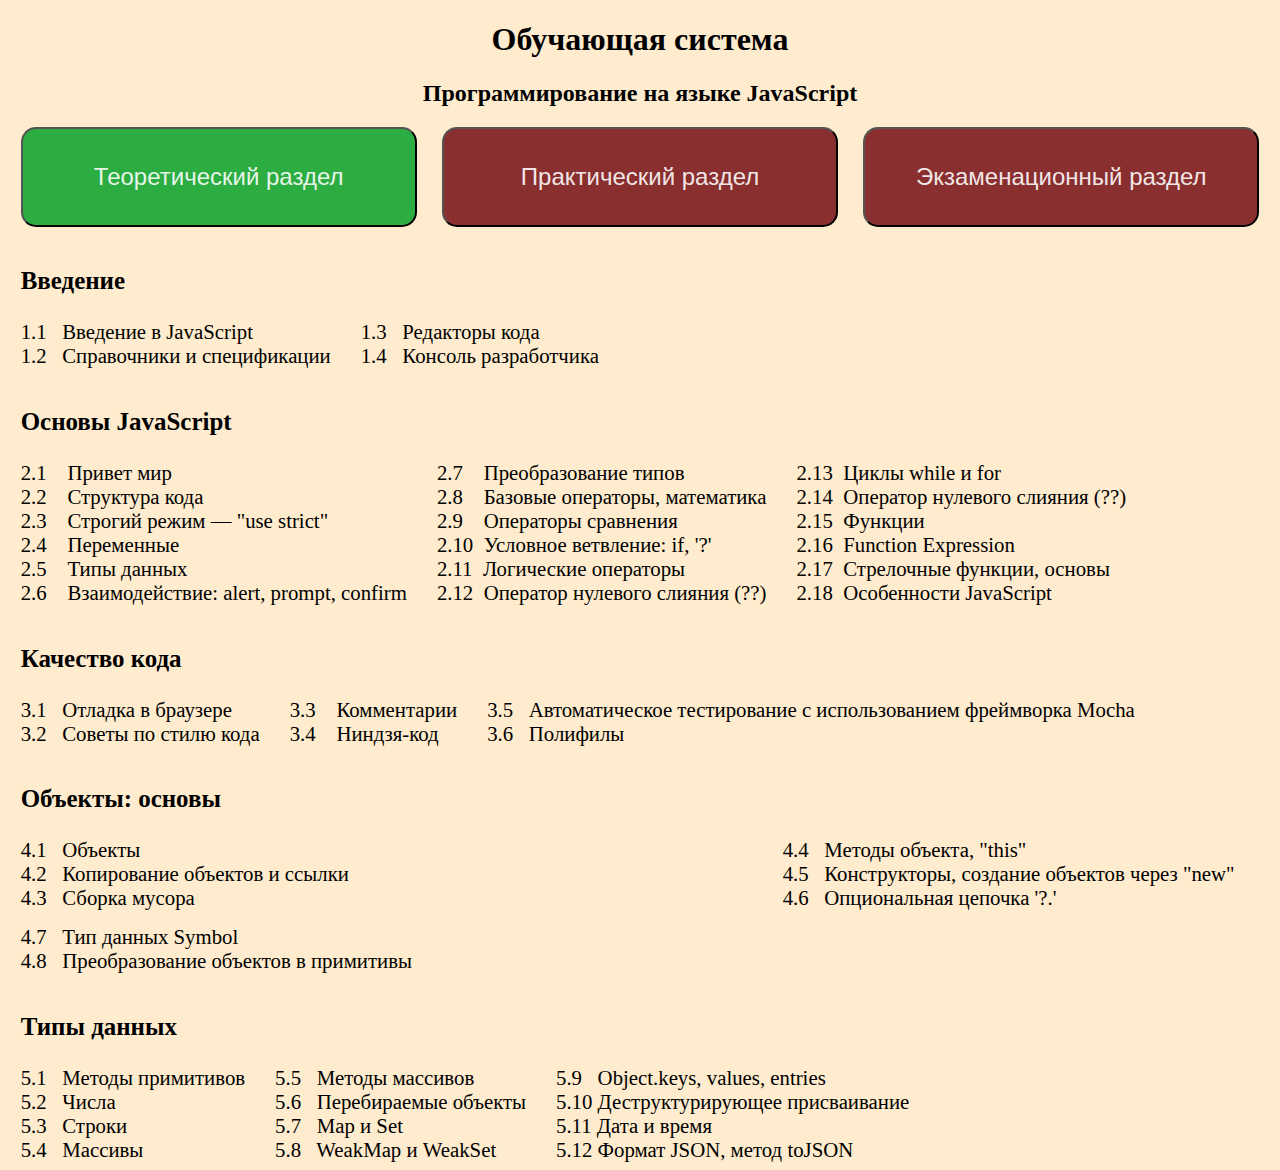
==== index.html @ 5aa85c7f "Add files via upload" ====
<!DOCTYPE html>

<!-- Русский язык -->
<html lang="ru">

<head>
    <meta charset="UTF-8">
    <meta http-equiv="X-UA-Compatible" content="IE=edge">
    <meta name="viewport" content="width=device-width, initial-scale=1.0">

    <!-- Заголовок наверху вкладки -->
    <title>Главная</title>

    <!-- Подключение css стилей для главной страницы -->
    <link rel="stylesheet" href="styles/forindex.css">
    <link rel="stylesheet" href="styles/forteory.css">

    <script type="text/javascript" src="http://ajax.googleapis.com/ajax/libs/jquery/1.9.1/jquery.min.js"></script>
<script type="text/javascript" src="js/jQuizler.js"></script>

<!-- <link rel="stylesheet" href="css/bootstrap/css/bootstrap.min.css" />
<link rel="stylesheet" href="css/jQuizler.css" /> -->

<script type="text/javascript">
var questions = [
    {
        type: "choose",
        question: "<h3>Какой метод позволяет изменять порядок элементов массива на противоположный:</h3>",
        answers: [
            "reverse() +",
            " join()",
            "sort()"
        ],
        correct: [1]
    },
    {
        type: "choose",
        question: "<h3>Вопрос 2</h3>",
        answers: [
            "Ответ 1",
            "Ответ 2",
            "Ответ 3"
        ],
        correct: [2]
    },
    {
        type: "choose",
        question: "<h3>Вопрос 3</h3>",
        answers: [
            "Ответ 1",
            "Ответ 2",
            "Ответ 3"
        ],
        correct: [3]
    }
];

$("document").ready(function(){
    $("#jQuizler").jQuizler(questions);
});

</script>
</head>
<body>

    <div class="zagol">
        <h1>Обучающая система</h1>
        <h2>Программирование на языке JavaScript</h2>
    </div>

    <div class="buttons">
        <button class="teory" onmousedown="viewTeory()">Теоретический раздел</button>
    
        <button class="practice" onmousedown="viewPractice()">Практический раздел</button>
    
        <button class="exam" onmousedown="viewExam()">Экзаменационный раздел</button>
    </div>

    <div id="hiddenteory">
            
        <div class="blokvvedenie">
            <!-- Первый столбец -->
            <div>
                <div>
                    <p>Введение</p>
                    1.1 &nbsp; Введение в JavaScript
                </div>
        
                <div>
                    1.2 &nbsp; Справочники и спецификации
                </div>
            </div>
        
            <!-- Второй столбец -->
            <div>
                <div>
                    1.3 &nbsp; Редакторы кода
                </div>
        
                <div>
                    1.4 &nbsp; Консоль разработчика
                </div>
            </div>
        </div>
       

        <div class="osnovi">

            <div class="blokosnovi">
                <!-- Первый столбец -->
                <div>
                    <div>
                        <p>Основы JavaScript</p>
                        <a href="teory/21hello.html"> 2.1 &nbsp;&nbsp; Привет мир </a>
                    </div>
            
                    <div>
                        2.2 &nbsp;&nbsp; Структура кода
                    </div>
            
                    <div>
                        2.3 &nbsp;&nbsp; Строгий режим — "use strict"
                    </div>
            
                    <div>
                        2.4 &nbsp;&nbsp; Переменные
                    </div>
            
                    <div>
                        2.5 &nbsp;&nbsp; Типы данных
                    </div>
            
                    <div>
                        2.6 &nbsp;&nbsp; Взаимодействие: alert, prompt, confirm
                    </div>
                
                </div>
            
                <!-- Второй столбец -->
                <div>
                    <div>
                        2.7 &nbsp;&nbsp; Преобразование типов
                    </div>
            
                    <div>
                        2.8 &nbsp;&nbsp; Базовые операторы, математика
                    </div>
            
                    <div>
                        2.9 &nbsp;&nbsp; Операторы сравнения
                    </div>
            
                    <div>
                        2.10 &nbsp;Условное ветвление: if, '?'
                    </div>
            
                    <div>
                        2.11 &nbsp;Логические операторы
                    </div>
            
                    <div>
                        2.12 &nbsp;Оператор нулевого слияния (??)
                    </div>
                </div>

                <!-- Третий столбец -->
                <div>
                    <div>
                        2.13 &nbsp;Циклы while и for
                    </div>
        
                    <div>
                        2.14 &nbsp;Оператор нулевого слияния (??)
                    </div>
            
                    <div>
                        2.15 &nbsp;Функции
                    </div>
        
                    <div>
                        2.16 &nbsp;Function Expression
                    </div>
        
                    <div>
                        2.17 &nbsp;Стрелочные функции, основы
                    </div>
        
                    <div>
                        2.18 &nbsp;Особенности JavaScript
                    </div>
                </div>
            </div>
        </div>
        
        <div class="kachestvo">

            <div class="blokkachestvo">
                <!-- Первый столбец -->
                <div>
                    <div>
                        <p>Качество кода</p>
                        3.1 &nbsp; Отладка в браузере
                    </div>
            
                    <div>
                        3.2 &nbsp; Советы по стилю кода
                    </div>
                
                </div>
            
                <!-- Второй столбец -->
                <div>
                    <div>
                        3.3 &nbsp;&nbsp; Комментарии
                    </div>
            
                    <div>
                        3.4 &nbsp;&nbsp; Ниндзя-код
                    </div>
                </div>

                <!-- Третий столбец -->
                <div>
                    <div>
                        3.5 &nbsp; Автоматическое тестирование c использованием фреймворка Mocha
                    </div>
        
                    <div>
                        3.6 &nbsp; Полифилы
                    </div>
                </div>
            </div>   
        </div>


        <div class="objects">

            <div class="blokobjects">
                <!-- Первый столбец -->
                <div>
                    <div>
                        <p>Объекты: основы</p>
                        4.1 &nbsp; Объекты
                    </div>
            
                    <div>
                        4.2 &nbsp; Копирование объектов и ссылки
                    </div>

                    <div>
                        4.3 &nbsp; Сборка мусора
                    </div>
                
                </div>
            
                <!-- Второй столбец -->
                <div>
                    <div>
                        4.4 &nbsp; Методы объекта, "this"
                    </div>
            
                    <div>
                        4.5 &nbsp; Конструкторы, создание объектов через "new"
                    </div>

                    <div>
                        4.6 &nbsp; Опциональная цепочка '?.'
                    </div>

                </div>

                <!-- Третий столбец -->
                <div>
                    <div>
                        4.7 &nbsp; Тип данных Symbol
                    </div>
        
                    <div>
                        4.8 &nbsp; Преобразование объектов в примитивы
                    </div>
                </div>
            </div>   
        </div>

        <div class="types">

            <div class="bloktypes">
                <!-- Первый столбец -->
                <div>
                    <div>
                        <p>Типы данных</p>
                        5.1 &nbsp; Методы примитивов
                    </div>
            
                    <div>
                        5.2 &nbsp; Числа
                    </div>

                    <div>
                        5.3 &nbsp; Строки
                    </div>
                    
                    <div>
                        5.4 &nbsp; Массивы
                    </div>
                </div>
            
                <!-- Второй столбец -->
                <div>
                    <div>
                        5.5 &nbsp; Методы массивов
                    </div>
            
                    <div>
                        5.6 &nbsp; Перебираемые объекты
                    </div>

                    <div>
                        5.7 &nbsp; Map и Set
                    </div>

                    <div>
                        5.8 &nbsp; WeakMap и WeakSet
                    </div>

                </div>

                <!-- Третий столбец -->
                <div>
                    <div>
                        5.9 &nbsp; Object.keys, values, entries
                    </div>
        
                    <div>
                        5.10&nbsp;Деструктурирующее присваивание
                    </div>

                    <div>
                        5.11&nbsp;Дата и время
                    </div>

                    <div>
                        5.12&nbsp;Формат JSON, метод toJSON
                    </div>
                </div>
            </div>   
        </div>

    </div>

    <div id="hiddenpractice">
        <div class="blokvvedenie">
            <!-- Первый столбец -->
            <div>
                <div>
                    <p>Введение</p>
                    1.1 &nbsp; Введение в JavaScript
                </div>
        
                <div>
                    1.2 &nbsp; Справочники и спецификации
                </div>
            </div>
        
            <!-- Второй столбец -->
            <div>
                <div>
                    1.3 &nbsp; Редакторы кода
                </div>
        
                <div>
                    1.4 &nbsp; Консоль разработчика
                </div>
            </div>
        </div>
       

        <div class="osnovi">

            <div class="blokosnovi">
                <!-- Первый столбец -->
                <div>
                    <div>
                        <p>Основы JavaScript</p>
                        2.1 &nbsp;&nbsp; Привет мир
                    </div>
            
                    <div>
                        2.2 &nbsp;&nbsp; Структура кода
                    </div>
            
                    <div>
                        2.3 &nbsp;&nbsp; Строгий режим — "use strict"
                    </div>
            
                    <div>
                        2.4 &nbsp;&nbsp; Переменные
                    </div>
            
                    <div>
                        2.5 &nbsp;&nbsp; Типы данных
                    </div>
            
                    <div>
                        2.6 &nbsp;&nbsp; Взаимодействие: alert, prompt, confirm
                    </div>
                
                </div>
            
                <!-- Второй столбец -->
                <div>
                    <div>
                        2.7 &nbsp;&nbsp; Преобразование типов
                    </div>
            
                    <div>
                        2.8 &nbsp;&nbsp; Базовые операторы, математика
                    </div>
            
                    <div>
                        2.9 &nbsp;&nbsp; Операторы сравнения
                    </div>
            
                    <div>
                        2.10 &nbsp;Условное ветвление: if, '?'
                    </div>
            
                    <div>
                        2.11 &nbsp;Логические операторы
                    </div>
            
                    <div>
                        2.12 &nbsp;Оператор нулевого слияния (??)
                    </div>
                </div>

                <!-- Третий столбец -->
                <div>
                    <div>
                        2.13 &nbsp;Циклы while и for
                    </div>
        
                    <div>
                        2.14 &nbsp;Оператор нулевого слияния (??)
                    </div>
            
                    <div>
                        2.15 &nbsp;Функции
                    </div>
        
                    <div>
                        2.16 &nbsp;Function Expression
                    </div>
        
                    <div>
                        2.17 &nbsp;Стрелочные функции, основы
                    </div>
        
                    <div>
                        2.18 &nbsp;Особенности JavaScript
                    </div>
                </div>
            </div>
        </div>
        
        <div class="kachestvo">

            <div class="blokkachestvo">
                <!-- Первый столбец -->
                <div>
                    <div>
                        <p>Качество кода</p>
                        3.1 &nbsp; Отладка в браузере
                    </div>
            
                    <div>
                        3.2 &nbsp; Советы по стилю кода
                    </div>
                
                </div>
            
                <!-- Второй столбец -->
                <div>
                    <div>
                        3.3 &nbsp;&nbsp; Комментарии
                    </div>
            
                    <div>
                        3.4 &nbsp;&nbsp; Ниндзя-код
                    </div>
                </div>

                <!-- Третий столбец -->
                <div>
                    <div>
                        3.5 &nbsp; Автоматическое тестирование c использованием фреймворка Mocha
                    </div>
        
                    <div>
                        3.6 &nbsp; Полифилы
                    </div>
                </div>
            </div>   
        </div>


        <div class="objects">

            <div class="blokobjects">
                <!-- Первый столбец -->
                <div>
                    <div>
                        <p>Объекты: основы</p>
                        4.1 &nbsp; Объекты
                    </div>
            
                    <div>
                        4.2 &nbsp; Копирование объектов и ссылки
                    </div>

                    <div>
                        4.3 &nbsp; Сборка мусора
                    </div>
                
                </div>
            
                <!-- Второй столбец -->
                <div>
                    <div>
                        4.4 &nbsp; Методы объекта, "this"
                    </div>
            
                    <div>
                        4.5 &nbsp; Конструкторы, создание объектов через "new"
                    </div>

                    <div>
                        4.6 &nbsp; Опциональная цепочка '?.'
                    </div>

                </div>

                <!-- Третий столбец -->
                <div>
                    <div>
                        4.7 &nbsp; Тип данных Symbol
                    </div>
        
                    <div>
                        4.8 &nbsp; Преобразование объектов в примитивы
                    </div>
                </div>
            </div>   
        </div>


        <div class="types">

            <div class="bloktypes">
                <!-- Первый столбец -->
                <div>
                    <div>
                        <p>Типы данных</p>
                        5.1 &nbsp; Методы примитивов
                    </div>
            
                    <div>
                        5.2 &nbsp; Числа
                    </div>

                    <div>
                        5.3 &nbsp; Строки
                    </div>
                    
                    <div>
                        5.4 &nbsp; Массивы
                    </div>
                </div>
            
                <!-- Второй столбец -->
                <div>
                    <div>
                        5.5 &nbsp; Методы массивов
                    </div>
            
                    <div>
                        5.6 &nbsp; Перебираемые объекты
                    </div>

                    <div>
                        5.7 &nbsp; Map и Set
                    </div>

                    <div>
                        5.8 &nbsp; WeakMap и WeakSet
                    </div>

                </div>

                <!-- Третий столбец -->
                <div>
                    <div>
                        5.9 &nbsp;Object.keys, values, entries
                    </div>
        
                    <div>
                        5.10 &nbsp;Деструктурирующее присваивание
                    </div>

                    <div>
                        5.11 &nbsp;Дата и время
                    </div>

                    <div>
                        5.12 &nbsp;Формат JSON, метод toJSON
                    </div>
                </div>
            </div>   
        </div>

    </div>

    <div id="hiddenexam">
        <div id="jQuizler" class="main-quiz-holder">
            <h3>Тест</h3>
            <button class="btn btn-large">Старт</button>
        </div>
    </div>

    <script src="scripts/forindex.js"></script>
</body>
</html>
---- styles/forindex.css ----
body {
    background-color: blanchedalmond;
}

.zagol {
    text-align: center;
}

.buttons {
 
    /* Ширина */
    width: 100%;

    /* background-color: aquamarine; */
    display: flex;
    justify-content: center;
}

.teory {
    background-color: rgb(44, 173, 66);
}

div>button {
    border-radius: 15px;
    height: 100px;
    margin-left: 1%;
    margin-right: 1%;
    color: rgba(255, 255, 255, 0.9);
    background-color: rgb(138, 47, 47);
    width: 33%;
    font-size: 150%;

    white-space:normal !important;
    word-wrap:break-word;
}

div>button:focus {
    background-color: rgb(44, 173, 66);
}


#hiddenteory {
    width: 98%;
    margin: auto;
    
    font-size: 130%;
    text-align: justify;
    
}

#hiddenpractice {
    display: none;
    width: 98%;
    margin: auto;
    
    background-color: blanchedalmond;
    font-size: 130%;
    text-align: justify;
}

#hiddenexam {
    display: none;
    width: 98%;
    margin: auto;
    
    background-color: blanchedalmond;
    font-size: 130%;
    text-align: justify;
}


span {
    margin-right: 20px;
    white-space:normal !important;
    word-wrap:break-word;
}


.blokvvedenie>div,
.blokosnovi>div,
.blokkachestvo>div,
.blokobjects>div,
.bloktypes>div {
    /* background-color: rgb(44, 173, 66); */
    display: inline-block;
    /* float: left; */
    margin-right: 2%;
    margin-top: 15px;
}

p{
    font-size: 120%;
    font-weight: 600;
}

a{
    color: #000000;
    text-decoration: none !important;
    border: none !important;
}
---- css/jQuizler.css ----
.main-quiz-holder {
        text-align: center;
    }

    .main-quiz-holder  .slide-container ul.answers {
        margin: 0px;
        list-style: none;
    }

    .main-quiz-holder .slide-container ul.answers li {
        cursor: pointer;
        padding: 6px 30px;
        margin: 10px 0;
        display: block;
        text-align: left;
    }

    .question {
        display: none;
    }

    .main-quiz-holder {
        margin: 0px auto;
        padding: 20px 0px;
        /*position: relative;
        background: #FCFCFC;*/
        border: 1px solid #dedede;
        /*box-shadow: 0 1px 5px #D9D9D9,inset 0 10px 20px #F1F1F1;
        border-radius: 10px 10px 10px 10px;*/
        width: 600px;
    }

    .main-quiz-holder .slide-container {
        margin: 0px auto;
        width: 500px;
    }

    .main-quiz-holder .question {
        padding-left: 5px;
        line-height: 1.3em;
    }

    .main-quiz-holder .notice {
        display: none;
        text-align: center;
        margin: 0px 0px 15px 0px;
    }

    .nav-container {
        margin: 15px 0px;
    }

    .progress {
        margin: 0px auto;
        width: 500px;
        height: 25px;
    }

    .nav-container button.btn-success {
        float: right;
    }

    .results button.btn-success, .results button.btn-danger {
        margin: 3px;
    }

    .results * {
        margin: 0px auto;
    }

    .progress {
        display: none;
    }
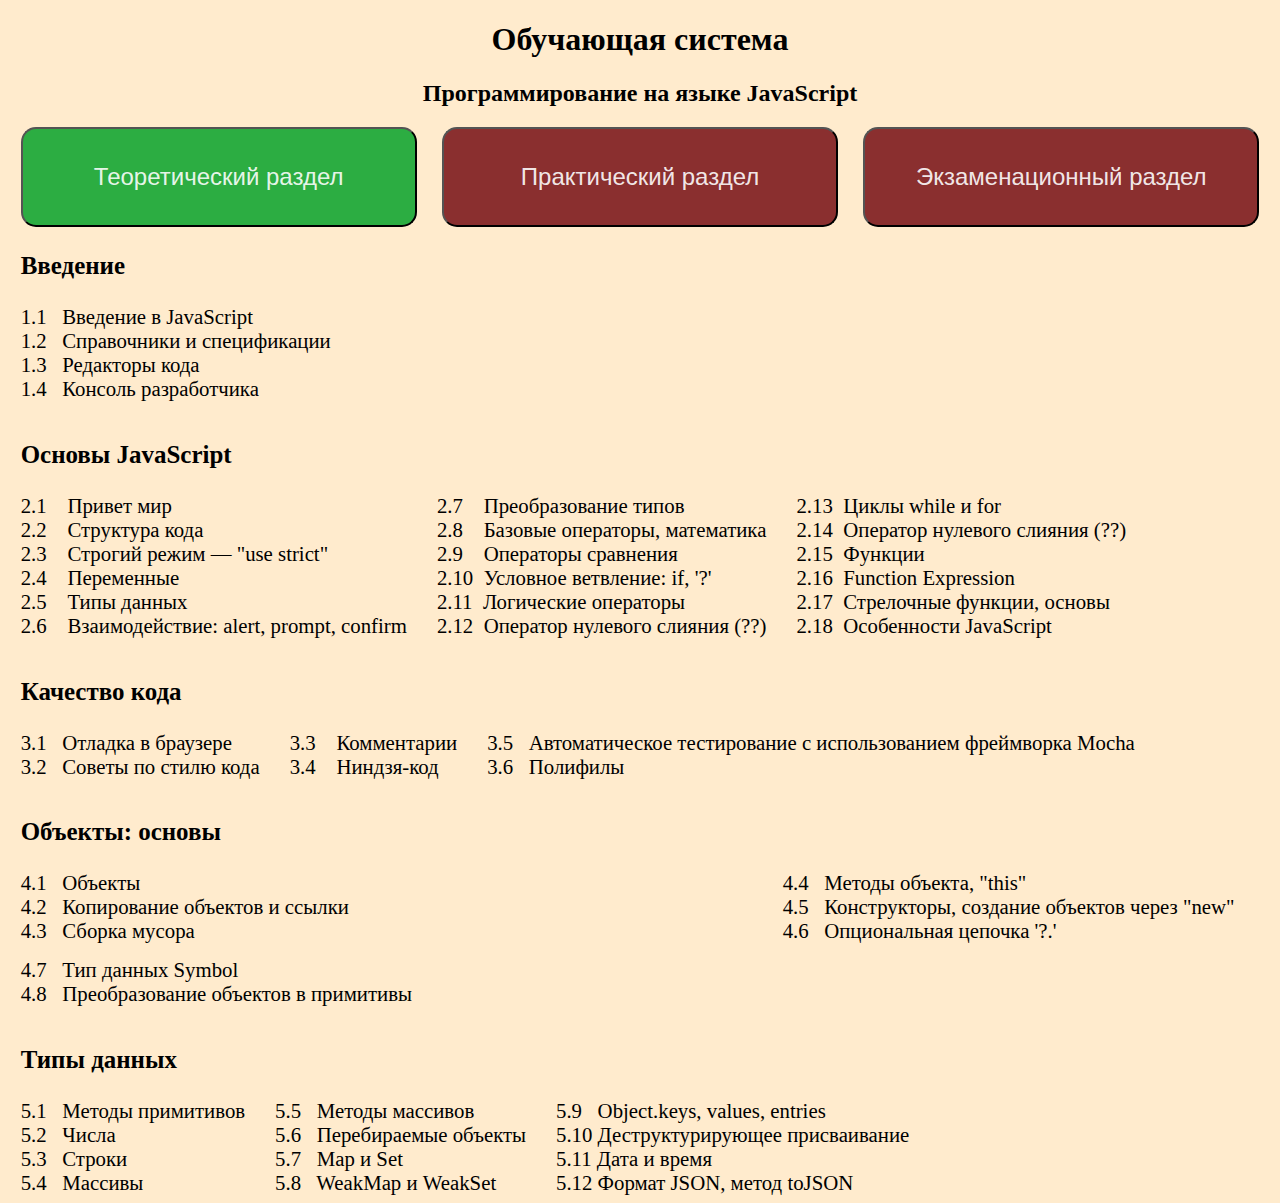
==== commit be6f961f: "Add files via upload" ====
--- a/index.html
+++ b/index.html
@@ -13,53 +13,6 @@
 
     <!-- Подключение css стилей для главной страницы -->
     <link rel="stylesheet" href="styles/forindex.css">
-    <link rel="stylesheet" href="styles/forteory.css">
-
-    <script type="text/javascript" src="http://ajax.googleapis.com/ajax/libs/jquery/1.9.1/jquery.min.js"></script>
-<script type="text/javascript" src="js/jQuizler.js"></script>
-
-<!-- <link rel="stylesheet" href="css/bootstrap/css/bootstrap.min.css" />
-<link rel="stylesheet" href="css/jQuizler.css" /> -->
-
-<script type="text/javascript">
-var questions = [
-    {
-        type: "choose",
-        question: "<h3>Какой метод позволяет изменять порядок элементов массива на противоположный:</h3>",
-        answers: [
-            "reverse() +",
-            " join()",
-            "sort()"
-        ],
-        correct: [1]
-    },
-    {
-        type: "choose",
-        question: "<h3>Вопрос 2</h3>",
-        answers: [
-            "Ответ 1",
-            "Ответ 2",
-            "Ответ 3"
-        ],
-        correct: [2]
-    },
-    {
-        type: "choose",
-        question: "<h3>Вопрос 3</h3>",
-        answers: [
-            "Ответ 1",
-            "Ответ 2",
-            "Ответ 3"
-        ],
-        correct: [3]
-    }
-];
-
-$("document").ready(function(){
-    $("#jQuizler").jQuizler(questions);
-});
-
-</script>
 </head>
 <body>
 
@@ -83,7 +36,10 @@
             <div>
                 <div>
                     <p>Введение</p>
-                    1.1 &nbsp; Введение в JavaScript
+                        1.1 &nbsp; 
+                        <a href="teory/11vvedenie.html">
+                            Введение в JavaScript
+                        </a>
                 </div>
         
                 <div>
@@ -111,7 +67,7 @@
                 <div>
                     <div>
                         <p>Основы JavaScript</p>
-                        <a href="teory/21hello.html"> 2.1 &nbsp;&nbsp; Привет мир </a>
+                        2.1 &nbsp;&nbsp; <a href="teory/21hello.html">Привет мир </a>
                     </div>
             
                     <div>
@@ -621,12 +577,280 @@
     </div>
 
     <div id="hiddenexam">
-        <div id="jQuizler" class="main-quiz-holder">
-            <h3>Тест</h3>
-            <button class="btn btn-large">Старт</button>
+        <div class="blokvvedenie">
+            <!-- Первый столбец -->
+            <div>
+                <div>
+                    <p>
+                        <a href="exam/1vvedenie.html">
+                            Введение
+                        </a>
+                    </p>
+                    1.1 &nbsp; Введение в JavaScript
+                </div>
+        
+                <div>
+                    1.2 &nbsp; Справочники и спецификации
+                </div>
+            </div>
+        
+            <!-- Второй столбец -->
+            <div>
+                <div>
+                    1.3 &nbsp; Редакторы кода
+                </div>
+        
+                <div>
+                    1.4 &nbsp; Консоль разработчика
+                </div>
+            </div>
+        </div>
+       
+
+        <div class="osnovi">
+
+            <div class="blokosnovi">
+                <!-- Первый столбец -->
+                <div>
+                    <div>
+                        <p> <a href="exam/2osnovi.html">Основы JavaScript</a></p>
+                        2.1 &nbsp;&nbsp; Привет мир </a>
+                    </div>
+            
+                    <div>
+                        2.2 &nbsp;&nbsp; Структура кода
+                    </div>
+            
+                    <div>
+                        2.3 &nbsp;&nbsp; Строгий режим — "use strict"
+                    </div>
+            
+                    <div>
+                        2.4 &nbsp;&nbsp; Переменные
+                    </div>
+            
+                    <div>
+                        2.5 &nbsp;&nbsp; Типы данных
+                    </div>
+            
+                    <div>
+                        2.6 &nbsp;&nbsp; Взаимодействие: alert, prompt, confirm
+                    </div>
+                
+                </div>
+            
+                <!-- Второй столбец -->
+                <div>
+                    <div>
+                        2.7 &nbsp;&nbsp; Преобразование типов
+                    </div>
+            
+                    <div>
+                        2.8 &nbsp;&nbsp; Базовые операторы, математика
+                    </div>
+            
+                    <div>
+                        2.9 &nbsp;&nbsp; Операторы сравнения
+                    </div>
+            
+                    <div>
+                        2.10 &nbsp;Условное ветвление: if, '?'
+                    </div>
+            
+                    <div>
+                        2.11 &nbsp;Логические операторы
+                    </div>
+            
+                    <div>
+                        2.12 &nbsp;Оператор нулевого слияния (??)
+                    </div>
+                </div>
+
+                <!-- Третий столбец -->
+                <div>
+                    <div>
+                        2.13 &nbsp;Циклы while и for
+                    </div>
+        
+                    <div>
+                        2.14 &nbsp;Оператор нулевого слияния (??)
+                    </div>
+            
+                    <div>
+                        2.15 &nbsp;Функции
+                    </div>
+        
+                    <div>
+                        2.16 &nbsp;Function Expression
+                    </div>
+        
+                    <div>
+                        2.17 &nbsp;Стрелочные функции, основы
+                    </div>
+        
+                    <div>
+                        2.18 &nbsp;Особенности JavaScript
+                    </div>
+                </div>
+            </div>
+        </div>
+        
+        <div class="kachestvo">
+
+            <div class="blokkachestvo">
+                <!-- Первый столбец -->
+                <div>
+                    <div>
+                        <p>Качество кода</p>
+                        3.1 &nbsp; Отладка в браузере
+                    </div>
+            
+                    <div>
+                        3.2 &nbsp; Советы по стилю кода
+                    </div>
+                
+                </div>
+            
+                <!-- Второй столбец -->
+                <div>
+                    <div>
+                        3.3 &nbsp;&nbsp; Комментарии
+                    </div>
+            
+                    <div>
+                        3.4 &nbsp;&nbsp; Ниндзя-код
+                    </div>
+                </div>
+
+                <!-- Третий столбец -->
+                <div>
+                    <div>
+                        3.5 &nbsp; Автоматическое тестирование c использованием фреймворка Mocha
+                    </div>
+        
+                    <div>
+                        3.6 &nbsp; Полифилы
+                    </div>
+                </div>
+            </div>   
+        </div>
+
+
+        <div class="objects">
+
+            <div class="blokobjects">
+                <!-- Первый столбец -->
+                <div>
+                    <div>
+                        <p>Объекты: основы</p>
+                        4.1 &nbsp; Объекты
+                    </div>
+            
+                    <div>
+                        4.2 &nbsp; Копирование объектов и ссылки
+                    </div>
+
+                    <div>
+                        4.3 &nbsp; Сборка мусора
+                    </div>
+                
+                </div>
+            
+                <!-- Второй столбец -->
+                <div>
+                    <div>
+                        4.4 &nbsp; Методы объекта, "this"
+                    </div>
+            
+                    <div>
+                        4.5 &nbsp; Конструкторы, создание объектов через "new"
+                    </div>
+
+                    <div>
+                        4.6 &nbsp; Опциональная цепочка '?.'
+                    </div>
+
+                </div>
+
+                <!-- Третий столбец -->
+                <div>
+                    <div>
+                        4.7 &nbsp; Тип данных Symbol
+                    </div>
+        
+                    <div>
+                        4.8 &nbsp; Преобразование объектов в примитивы
+                    </div>
+                </div>
+            </div>   
+        </div>
+
+        <div class="types">
+
+            <div class="bloktypes">
+                <!-- Первый столбец -->
+                <div>
+                    <div>
+                        <p>Типы данных</p>
+                        5.1 &nbsp; Методы примитивов
+                    </div>
+            
+                    <div>
+                        5.2 &nbsp; Числа
+                    </div>
+
+                    <div>
+                        5.3 &nbsp; Строки
+                    </div>
+                    
+                    <div>
+                        5.4 &nbsp; Массивы
+                    </div>
+                </div>
+            
+                <!-- Второй столбец -->
+                <div>
+                    <div>
+                        5.5 &nbsp; Методы массивов
+                    </div>
+            
+                    <div>
+                        5.6 &nbsp; Перебираемые объекты
+                    </div>
+
+                    <div>
+                        5.7 &nbsp; Map и Set
+                    </div>
+
+                    <div>
+                        5.8 &nbsp; WeakMap и WeakSet
+                    </div>
+
+                </div>
+
+                <!-- Третий столбец -->
+                <div>
+                    <div>
+                        5.9 &nbsp; Object.keys, values, entries
+                    </div>
+        
+                    <div>
+                        5.10&nbsp;Деструктурирующее присваивание
+                    </div>
+
+                    <div>
+                        5.11&nbsp;Дата и время
+                    </div>
+
+                    <div>
+                        5.12&nbsp;Формат JSON, метод toJSON
+                    </div>
+                </div>
+            </div>   
         </div>
     </div>
 
     <script src="scripts/forindex.js"></script>
+    <script src="scripts/exam.js"></script>
 </body>
 </html>--- a/styles/forindex.css
+++ b/styles/forindex.css
@@ -34,11 +34,6 @@
     word-wrap:break-word;
 }
 
-div>button:focus {
-    background-color: rgb(44, 173, 66);
-}
-
-
 #hiddenteory {
     width: 98%;
     margin: auto;
@@ -74,7 +69,7 @@
     white-space:normal !important;
     word-wrap:break-word;
 }
-
+В
 
 .blokvvedenie>div,
 .blokosnovi>div,
@@ -93,8 +88,24 @@
     font-weight: 600;
 }
 
+
+
+@media screen and (max-width: 706px) {
+    
+    .buttons{
+        display: flex;
+        flex-direction: column;
+    }
+    
+    .buttons > button {
+        width: 98%;
+        margin-bottom: 1%;
+    }
+}
+
+
 a{
-    color: #000000;
-    text-decoration: none !important;
-    border: none !important;
-}+        color: #000000;
+        text-decoration: none !important;
+        border: none !important;
+    }
